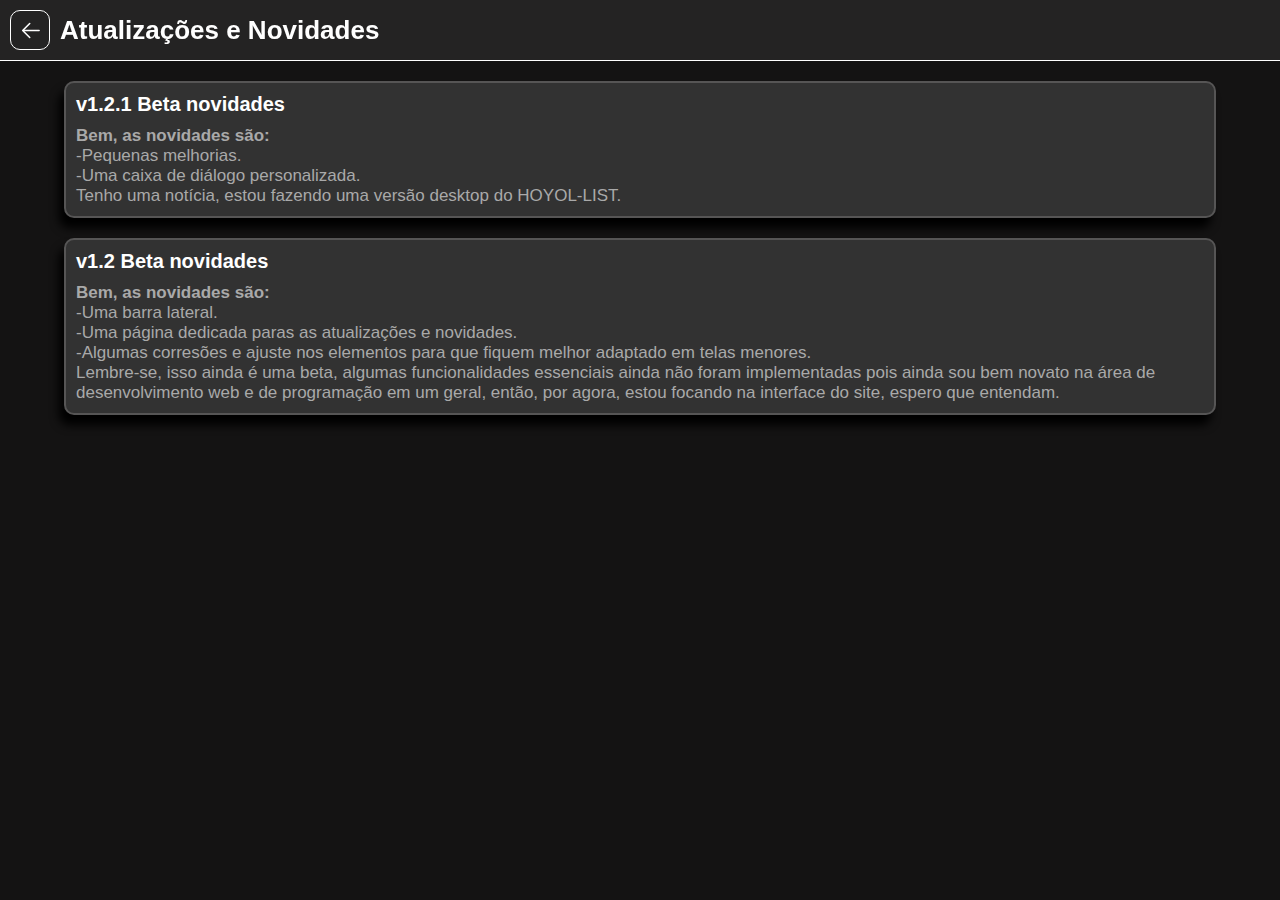
==== AtENv.html @ 74159651 "1.2.1 Beta" ====
<!DOCTYPE html>
<html lang="pt-br">
<head>
    <meta charset="UTF-8">
    <meta name="viewport" content="width=device-width, initial-scale=1.0">
    <meta http-equiv="X-UA-Compatible" content="ie=edge">
    <title>Atualizações e novidades</title>
    <link rel="stylesheet" href="estilos/style2.css">
    <script defer src="script.js"></script>
</head>
<body>
    <div id="topB">
        <button id="btV" onclick="Voltar()">
            <svg class="icons" viewBox="0 0 1024 1024" xmlns="http://www.w3.org/2000/svg">
                <path fill="currentColor" d="M224 480h640a32 32 0 1 1 0 64H224a32 32 0 0 1 0-64z"/>
                <path fill="currentColor" d="m237.248 512 265.408 265.344a32 32 0 0 1-45.312 45.312l-288-288a32 32 0 0 1 0-45.312l288-288a32 32 0 1 1 45.312 45.312L237.248 512z"/>
            </svg>
        </button>
        <h1 id="tP">Atualizações e Novidades</h1>
    </div>
    <div class="AtB">
        <h3 class="AtT">v1.2.1 Beta novidades</h3>
        <p class="AtP"><b>Bem, as novidades são:</b></p>
        <p class="AtP">-Pequenas melhorias.</p>
        <p class="AtP">-Uma caixa de diálogo personalizada.</p>
        <p class="AtP">Tenho uma notícia, estou fazendo uma versão desktop do HOYOL-LIST.</p>
    </div>
    <div class="AtB">
        <h3 class="AtT">v1.2 Beta novidades</h3>
        <p class="AtP"><b>Bem, as novidades são:</b></p>
        <p class="AtP">-Uma barra lateral.</p>
        <p class="AtP">-Uma página dedicada paras as atualizações e novidades.</p>
        <p class="AtP">-Algumas corresões e ajuste nos elementos para que fiquem melhor adaptado em telas menores.</p>
        <p class="AtP">Lembre-se, isso ainda é uma beta, algumas funcionalidades essenciais ainda não foram implementadas pois ainda sou bem novato na área de desenvolvimento web e de programação em um geral, então, por agora, estou focando na interface do site, espero que entendam.</p>
    </div>
</body>
</html>
---- estilos/style2.css ----
*{
    padding: 0%;
    margin: 0%;
}

body{
    background-color: rgb(20, 19, 19);
    box-sizing: border-box;
    width: 100%;
    height: 100%;
    display: flex;   
    flex-direction: column; 
    align-items: center;
}

.icons{
    width: 25px;
    height: 25px;
}

#topB{
    box-sizing: border-box;
    position: sticky;
    top: 0%;
    left: 0%;
    right: 0%;
    width: 100%;
    padding: 10px;
    display: flex;
    align-items: center;
    background: rgba(100, 100, 100, 0.2);
    backdrop-filter: blur(10px);
    border-bottom: 1px solid white;
}

#btV{
    box-sizing: border-box;
    background-color: transparent;
    color: white;
    border: 1px solid white;
    border-radius: 10px;
    padding: 5px;
    width: 40px;
    height: 40px;
    margin-right: 10px;
    display: flex;
    align-items: center;
    justify-content: center;
    cursor: pointer;
    transition: all 0.3s ease;
}

#btV:hover{
    color: rgb(50, 50, 50);
    background-color: white;
}

#tP{
    font-family: Arial, Helvetica, sans-serif;
    color: white;
    font-size: 26px;
}

.AtB{
    box-sizing: border-box;
    width: 90%;
    margin-top: 20px;
    border-radius: 10px;
    border: 2px solid rgb(86, 85, 85);
    background-color:rgb(50, 50, 50);
    padding: 10px;
    display: flex;
    flex-direction: column;
    align-items: center;
    justify-content: center;
    box-shadow: -5px 10px 10px rgb(0, 0, 0);
}

.AtT{
    font-family: Arial, Helvetica, sans-serif;
    color: white;
    font-size: 20px;
    width: 100%;
    margin-bottom: 10px;
}

.AtP{
    width: 100%;
    font-family: Arial, Helvetica, sans-serif;
    font-size: 17px;
    color: darkgray;
}
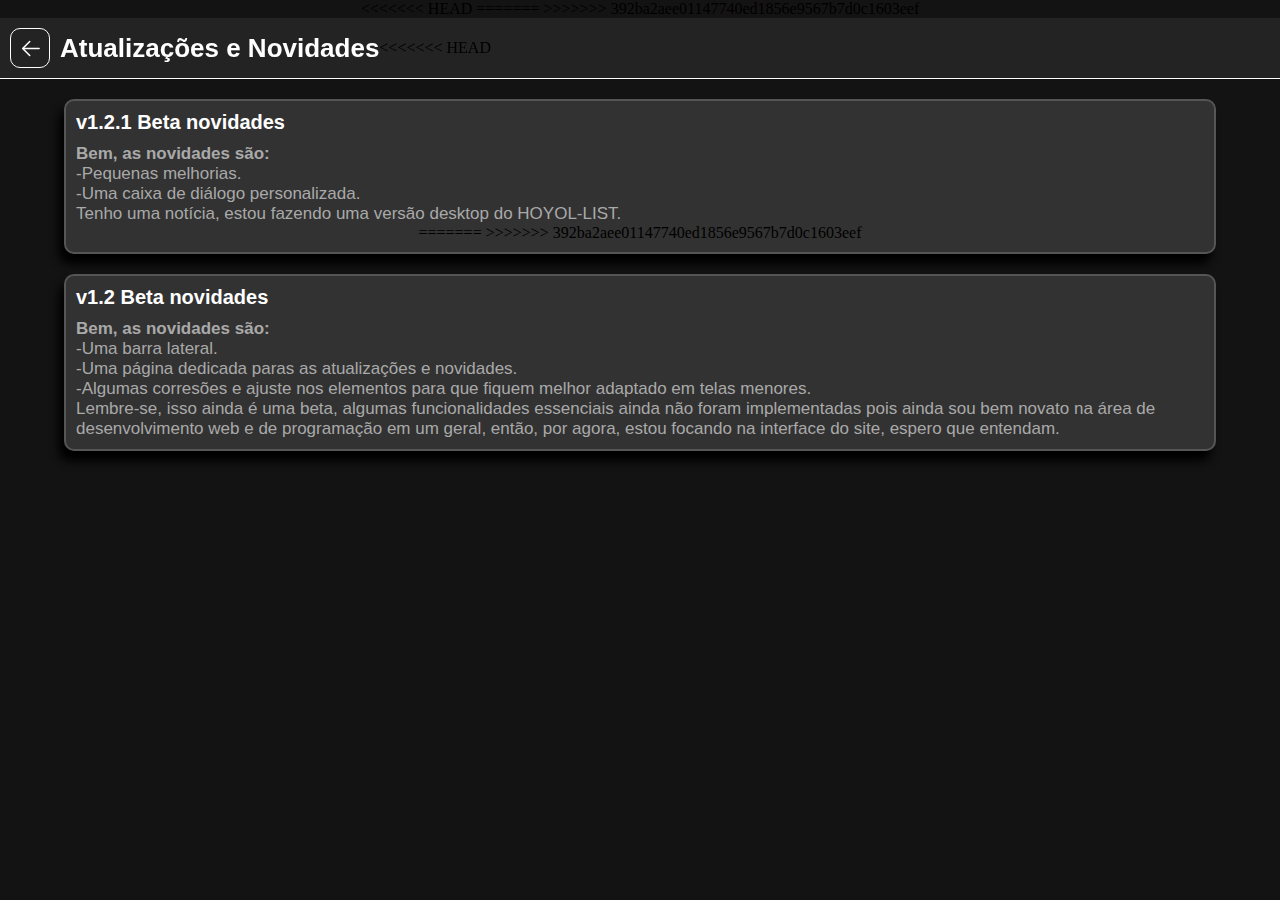
==== commit bdf4afb4: "Update AtENv.html" ====
--- a/AtENv.html
+++ b/AtENv.html
@@ -5,7 +5,11 @@
     <meta name="viewport" content="width=device-width, initial-scale=1.0">
     <meta http-equiv="X-UA-Compatible" content="ie=edge">
     <title>Atualizações e novidades</title>
+<<<<<<< HEAD
     <link rel="stylesheet" href="estilos/style2.css">
+=======
+    <link rel="stylesheet" href="style2.css">
+>>>>>>> 392ba2aee01147740ed1856e9567b7d0c1603eef
     <script defer src="script.js"></script>
 </head>
 <body>
@@ -17,6 +21,7 @@
             </svg>
         </button>
         <h1 id="tP">Atualizações e Novidades</h1>
+<<<<<<< HEAD
     </div>
     <div class="AtB">
         <h3 class="AtT">v1.2.1 Beta novidades</h3>
@@ -24,6 +29,8 @@
         <p class="AtP">-Pequenas melhorias.</p>
         <p class="AtP">-Uma caixa de diálogo personalizada.</p>
         <p class="AtP">Tenho uma notícia, estou fazendo uma versão desktop do HOYOL-LIST.</p>
+=======
+>>>>>>> 392ba2aee01147740ed1856e9567b7d0c1603eef
     </div>
     <div class="AtB">
         <h3 class="AtT">v1.2 Beta novidades</h3>
--- a/style2.css
+++ b/style2.css
@@ -0,0 +1,92 @@
+*{
+    padding: 0%;
+    margin: 0%;
+}
+
+body{
+    background-color: rgb(20, 19, 19);
+    box-sizing: border-box;
+    width: 100%;
+    height: 100%;
+    display: flex;   
+    flex-direction: column; 
+    align-items: center;
+}
+
+.icons{
+    width: 25px;
+    height: 25px;
+}
+
+#topB{
+    box-sizing: border-box;
+    position: sticky;
+    top: 0%;
+    left: 0%;
+    right: 0%;
+    width: 100%;
+    padding: 10px;
+    display: flex;
+    align-items: center;
+    background: rgba(100, 100, 100, 0.2);
+    backdrop-filter: blur(10px);
+    border-bottom: 1px solid white;
+}
+
+#btV{
+    box-sizing: border-box;
+    background-color: transparent;
+    color: white;
+    border: 1px solid white;
+    border-radius: 10px;
+    padding: 5px;
+    width: 40px;
+    height: 40px;
+    margin-right: 10px;
+    display: flex;
+    align-items: center;
+    justify-content: center;
+    cursor: pointer;
+    transition: all 0.3s ease;
+}
+
+#btV:hover{
+    color: rgb(50, 50, 50);
+    background-color: white;
+}
+
+#tP{
+    font-family: Arial, Helvetica, sans-serif;
+    color: white;
+    font-size: 26px;
+}
+
+.AtB{
+    box-sizing: border-box;
+    width: 90%;
+    margin-top: 20px;
+    border-radius: 10px;
+    border: 2px solid rgb(86, 85, 85);
+    background-color:rgb(50, 50, 50);
+    padding: 10px;
+    display: flex;
+    flex-direction: column;
+    align-items: center;
+    justify-content: center;
+    box-shadow: -5px 10px 10px rgb(0, 0, 0);
+}
+
+.AtT{
+    font-family: Arial, Helvetica, sans-serif;
+    color: white;
+    font-size: 20px;
+    width: 100%;
+    margin-bottom: 10px;
+}
+
+.AtP{
+    width: 100%;
+    font-family: Arial, Helvetica, sans-serif;
+    font-size: 17px;
+    color: darkgray;
+}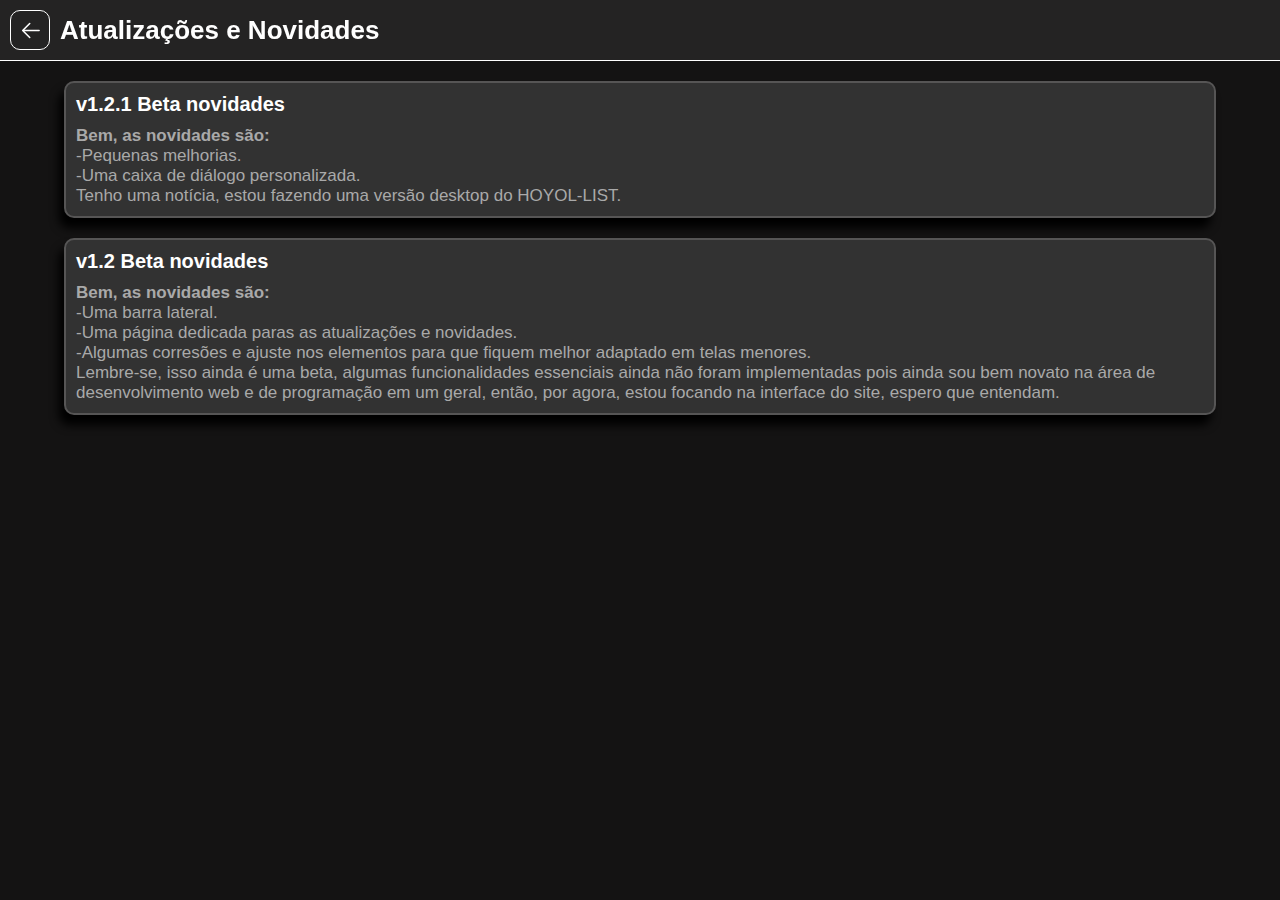
==== commit 6bbc3991: "Atualizar o AtENv.html" ====
--- a/AtENv.html
+++ b/AtENv.html
@@ -5,11 +5,9 @@
     <meta name="viewport" content="width=device-width, initial-scale=1.0">
     <meta http-equiv="X-UA-Compatible" content="ie=edge">
     <title>Atualizações e novidades</title>
-<<<<<<< HEAD
     <link rel="stylesheet" href="estilos/style2.css">
-=======
+
     <link rel="stylesheet" href="style2.css">
->>>>>>> 392ba2aee01147740ed1856e9567b7d0c1603eef
     <script defer src="script.js"></script>
 </head>
 <body>
@@ -21,16 +19,13 @@
             </svg>
         </button>
         <h1 id="tP">Atualizações e Novidades</h1>
-<<<<<<< HEAD
     </div>
     <div class="AtB">
         <h3 class="AtT">v1.2.1 Beta novidades</h3>
         <p class="AtP"><b>Bem, as novidades são:</b></p>
         <p class="AtP">-Pequenas melhorias.</p>
         <p class="AtP">-Uma caixa de diálogo personalizada.</p>
-        <p class="AtP">Tenho uma notícia, estou fazendo uma versão desktop do HOYOL-LIST.</p>
-=======
->>>>>>> 392ba2aee01147740ed1856e9567b7d0c1603eef
+        <p class="AtP">Tenho uma notícia, estou fazendo uma versão desktop do HOYOL-LIST.</p> 
     </div>
     <div class="AtB">
         <h3 class="AtT">v1.2 Beta novidades</h3>
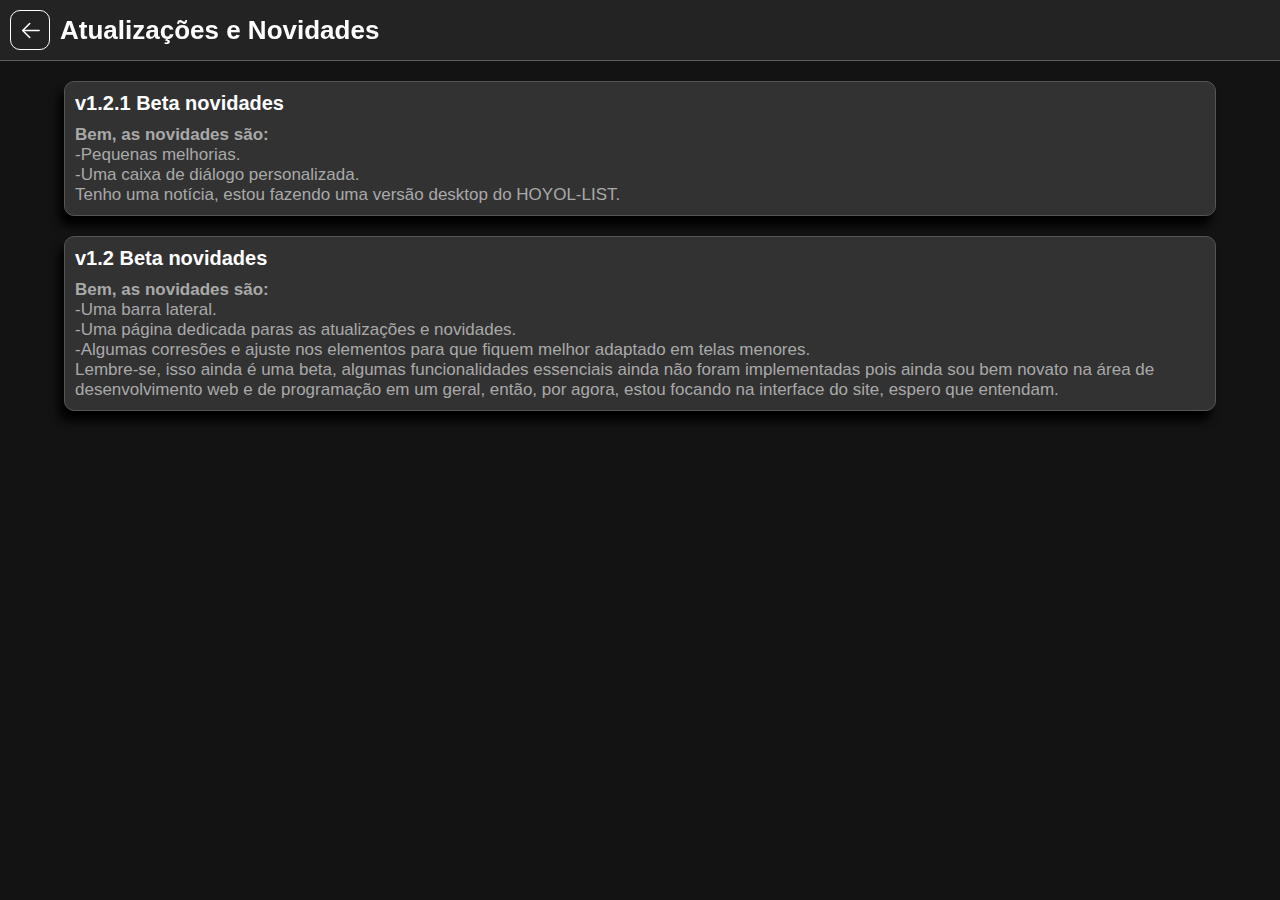
==== commit df50c90e: "Algumas melhorias" ====
--- a/AtENv.html
+++ b/AtENv.html
@@ -6,8 +6,6 @@
     <meta http-equiv="X-UA-Compatible" content="ie=edge">
     <title>Atualizações e novidades</title>
     <link rel="stylesheet" href="estilos/style2.css">
-
-    <link rel="stylesheet" href="style2.css">
     <script defer src="script.js"></script>
 </head>
 <body>
@@ -25,7 +23,7 @@
         <p class="AtP"><b>Bem, as novidades são:</b></p>
         <p class="AtP">-Pequenas melhorias.</p>
         <p class="AtP">-Uma caixa de diálogo personalizada.</p>
-        <p class="AtP">Tenho uma notícia, estou fazendo uma versão desktop do HOYOL-LIST.</p> 
+        <p class="AtP">Tenho uma notícia, estou fazendo uma versão desktop do HOYOL-LIST.</p>
     </div>
     <div class="AtB">
         <h3 class="AtT">v1.2 Beta novidades</h3>
--- a/estilos/style2.css
+++ b/estilos/style2.css
@@ -30,7 +30,7 @@
     align-items: center;
     background: rgba(100, 100, 100, 0.2);
     backdrop-filter: blur(10px);
-    border-bottom: 1px solid white;
+    border-bottom: 1px solid rgb(94, 94, 94);
 }
 
 #btV{
@@ -66,7 +66,7 @@
     width: 90%;
     margin-top: 20px;
     border-radius: 10px;
-    border: 2px solid rgb(86, 85, 85);
+    border: 1px solid rgb(86, 85, 85);
     background-color:rgb(50, 50, 50);
     padding: 10px;
     display: flex;
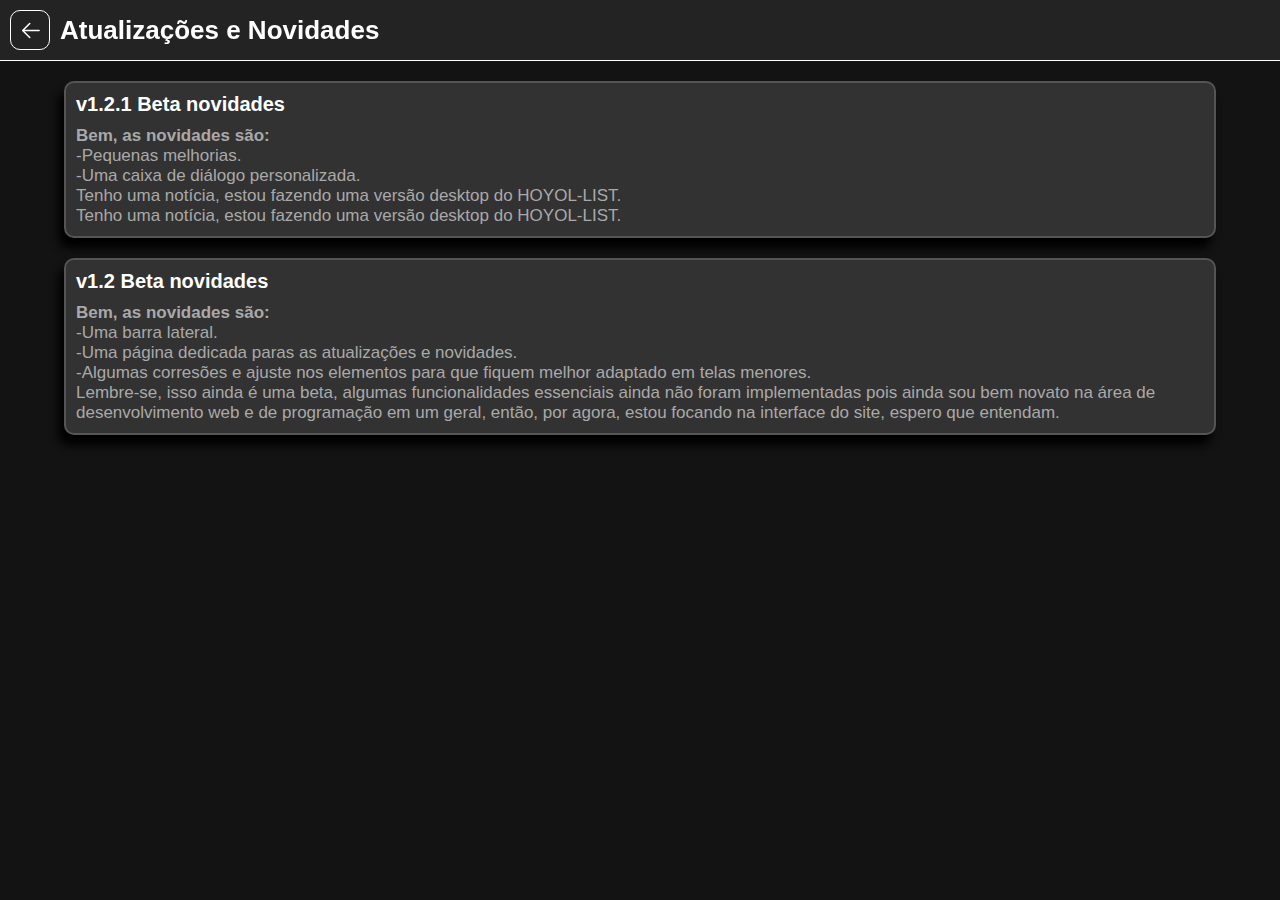
==== commit 59ef61db: "Merge branch 'main' of https://github.com/LuquinhasAMC/HOYOL-LIST" ====
--- a/AtENv.html
+++ b/AtENv.html
@@ -6,6 +6,7 @@
     <meta http-equiv="X-UA-Compatible" content="ie=edge">
     <title>Atualizações e novidades</title>
     <link rel="stylesheet" href="estilos/style2.css">
+    <link rel="stylesheet" href="style2.css">
     <script defer src="script.js"></script>
 </head>
 <body>
@@ -24,6 +25,7 @@
         <p class="AtP">-Pequenas melhorias.</p>
         <p class="AtP">-Uma caixa de diálogo personalizada.</p>
         <p class="AtP">Tenho uma notícia, estou fazendo uma versão desktop do HOYOL-LIST.</p>
+        <p class="AtP">Tenho uma notícia, estou fazendo uma versão desktop do HOYOL-LIST.</p> 
     </div>
     <div class="AtB">
         <h3 class="AtT">v1.2 Beta novidades</h3>
--- a/style2.css
+++ b/style2.css
@@ -0,0 +1,92 @@
+*{
+    padding: 0%;
+    margin: 0%;
+}
+
+body{
+    background-color: rgb(20, 19, 19);
+    box-sizing: border-box;
+    width: 100%;
+    height: 100%;
+    display: flex;   
+    flex-direction: column; 
+    align-items: center;
+}
+
+.icons{
+    width: 25px;
+    height: 25px;
+}
+
+#topB{
+    box-sizing: border-box;
+    position: sticky;
+    top: 0%;
+    left: 0%;
+    right: 0%;
+    width: 100%;
+    padding: 10px;
+    display: flex;
+    align-items: center;
+    background: rgba(100, 100, 100, 0.2);
+    backdrop-filter: blur(10px);
+    border-bottom: 1px solid white;
+}
+
+#btV{
+    box-sizing: border-box;
+    background-color: transparent;
+    color: white;
+    border: 1px solid white;
+    border-radius: 10px;
+    padding: 5px;
+    width: 40px;
+    height: 40px;
+    margin-right: 10px;
+    display: flex;
+    align-items: center;
+    justify-content: center;
+    cursor: pointer;
+    transition: all 0.3s ease;
+}
+
+#btV:hover{
+    color: rgb(50, 50, 50);
+    background-color: white;
+}
+
+#tP{
+    font-family: Arial, Helvetica, sans-serif;
+    color: white;
+    font-size: 26px;
+}
+
+.AtB{
+    box-sizing: border-box;
+    width: 90%;
+    margin-top: 20px;
+    border-radius: 10px;
+    border: 2px solid rgb(86, 85, 85);
+    background-color:rgb(50, 50, 50);
+    padding: 10px;
+    display: flex;
+    flex-direction: column;
+    align-items: center;
+    justify-content: center;
+    box-shadow: -5px 10px 10px rgb(0, 0, 0);
+}
+
+.AtT{
+    font-family: Arial, Helvetica, sans-serif;
+    color: white;
+    font-size: 20px;
+    width: 100%;
+    margin-bottom: 10px;
+}
+
+.AtP{
+    width: 100%;
+    font-family: Arial, Helvetica, sans-serif;
+    font-size: 17px;
+    color: darkgray;
+}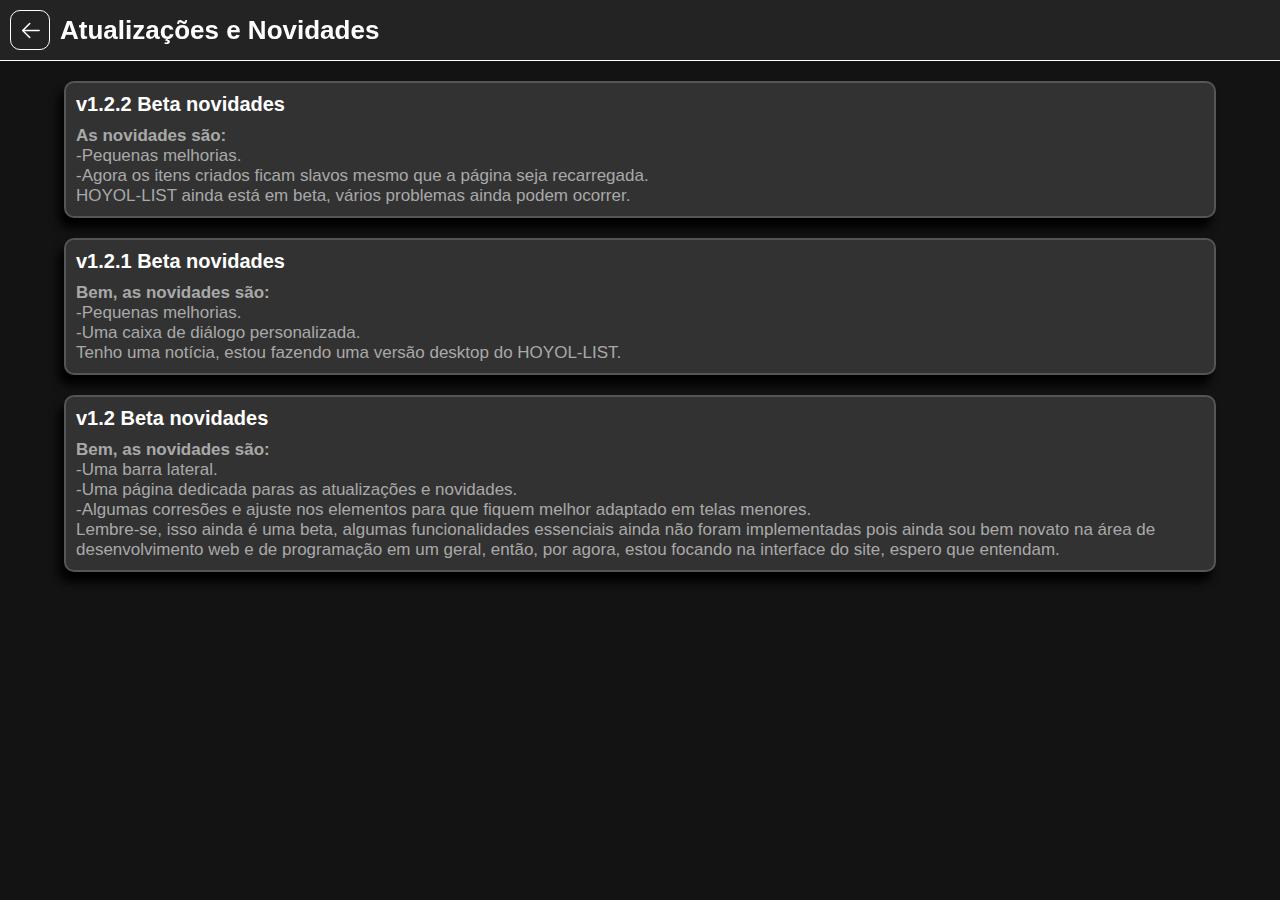
==== commit fb91735d: "v1.2.2" ====
--- a/AtENv.html
+++ b/AtENv.html
@@ -20,12 +20,18 @@
         <h1 id="tP">Atualizações e Novidades</h1>
     </div>
     <div class="AtB">
+        <h3 class="AtT">v1.2.2 Beta novidades</h3>
+        <p class="AtP"><b>As novidades são:</b></p>
+        <p class="AtP">-Pequenas melhorias.</p>
+        <p class="AtP">-Agora os itens criados ficam slavos mesmo que a página seja recarregada.</p>
+        <p class="AtP"> HOYOL-LIST ainda está em beta, vários problemas ainda podem ocorrer.</p>
+    </div>
+    <div class="AtB">
         <h3 class="AtT">v1.2.1 Beta novidades</h3>
         <p class="AtP"><b>Bem, as novidades são:</b></p>
         <p class="AtP">-Pequenas melhorias.</p>
         <p class="AtP">-Uma caixa de diálogo personalizada.</p>
         <p class="AtP">Tenho uma notícia, estou fazendo uma versão desktop do HOYOL-LIST.</p>
-        <p class="AtP">Tenho uma notícia, estou fazendo uma versão desktop do HOYOL-LIST.</p> 
     </div>
     <div class="AtB">
         <h3 class="AtT">v1.2 Beta novidades</h3>
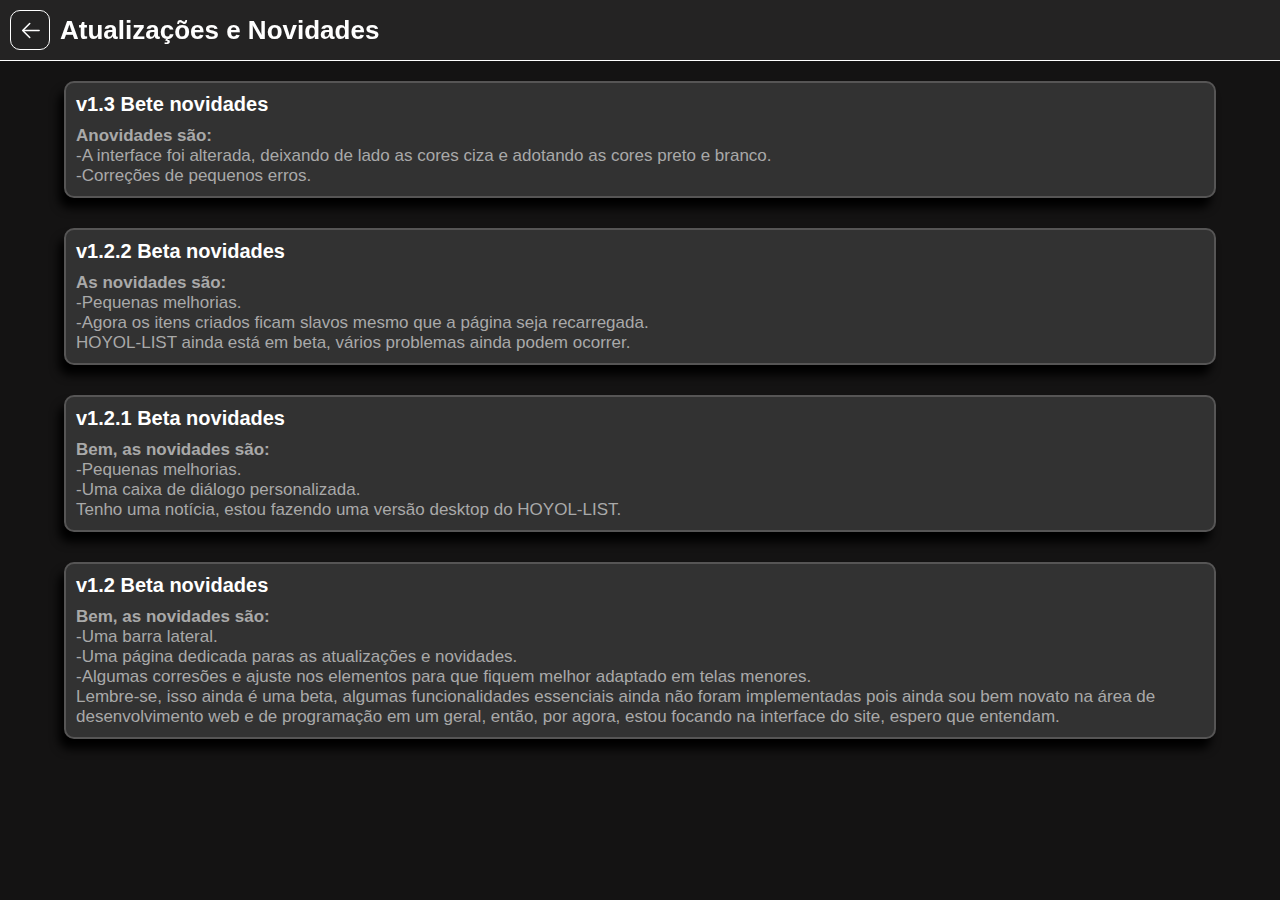
==== commit f6e29c84: "V1.3" ====
--- a/AtENv.html
+++ b/AtENv.html
@@ -8,6 +8,9 @@
     <link rel="stylesheet" href="estilos/style2.css">
     <link rel="stylesheet" href="style2.css">
     <script defer src="script.js"></script>
+    <link rel="preconnect" href="https://fonts.googleapis.com">
+    <link rel="preconnect" href="https://fonts.gstatic.com" crossorigin>
+    <link href="https://fonts.googleapis.com/css2?family=Josefin+Sans:ital,wght@0,100..700;1,100..700&family=Lobster&family=Oswald:wght@200..700&family=Roboto+Slab:wght@100..900&family=Roboto:ital,wght@0,100..900;1,100..900&family=Rubik:ital,wght@0,300..900;1,300..900&family=Sigmar&display=swap" rel="stylesheet">
 </head>
 <body>
     <div id="topB">
@@ -18,6 +21,14 @@
             </svg>
         </button>
         <h1 id="tP">Atualizações e Novidades</h1>
+    </div>
+    <div class="AtB">
+        <h3 class="AtT">v1.3 Bete novidades</h3>
+        <p class="AtP">
+            <b>Anovidades são:</b><br>
+            -A interface foi alterada, deixando de lado as cores ciza e adotando as cores preto e branco. <br>
+            -Correções de pequenos erros.
+        </p>
     </div>
     <div class="AtB">
         <h3 class="AtT">v1.2.2 Beta novidades</h3>
--- a/estilos/style2.css
+++ b/estilos/style2.css
@@ -1,16 +1,23 @@
 *{
     padding: 0%;
     margin: 0%;
+    box-sizing: border-box;
+    outline: none;
 }
 
 body{
-    background-color: rgb(20, 19, 19);
+    background-color: rgb(0, 0, 0);
     box-sizing: border-box;
     width: 100%;
     height: 100%;
     display: flex;   
     flex-direction: column; 
     align-items: center;
+    font-family: 'Rubik', sans-serif;
+}
+
+::-webkit-scrollbar{
+    display: none;
 }
 
 .icons{
@@ -28,16 +35,16 @@
     padding: 10px;
     display: flex;
     align-items: center;
-    background: rgba(100, 100, 100, 0.2);
+    background: rgba(0, 0, 0, 0.486);
     backdrop-filter: blur(10px);
-    border-bottom: 1px solid rgb(94, 94, 94);
+    border-bottom: 1px solid rgb(49, 52, 59);
 }
 
 #btV{
     box-sizing: border-box;
     background-color: transparent;
     color: white;
-    border: 1px solid white;
+    border: 1px solid transparent;
     border-radius: 10px;
     padding: 5px;
     width: 40px;
@@ -51,23 +58,22 @@
 }
 
 #btV:hover{
-    color: rgb(50, 50, 50);
+    color: rgb(0, 0, 0);
     background-color: white;
 }
 
 #tP{
-    font-family: Arial, Helvetica, sans-serif;
     color: white;
     font-size: 26px;
 }
 
 .AtB{
-    box-sizing: border-box;
     width: 90%;
     margin-top: 20px;
+    margin-bottom: 10px;
     border-radius: 10px;
-    border: 1px solid rgb(86, 85, 85);
-    background-color:rgb(50, 50, 50);
+    border: 2px solid rgb(49, 52, 59);
+    background-color:rgb(0, 0, 0);
     padding: 10px;
     display: flex;
     flex-direction: column;
@@ -77,7 +83,6 @@
 }
 
 .AtT{
-    font-family: Arial, Helvetica, sans-serif;
     color: white;
     font-size: 20px;
     width: 100%;
@@ -86,7 +91,6 @@
 
 .AtP{
     width: 100%;
-    font-family: Arial, Helvetica, sans-serif;
     font-size: 17px;
-    color: darkgray;
+    color: rgb(79, 82, 90);
 }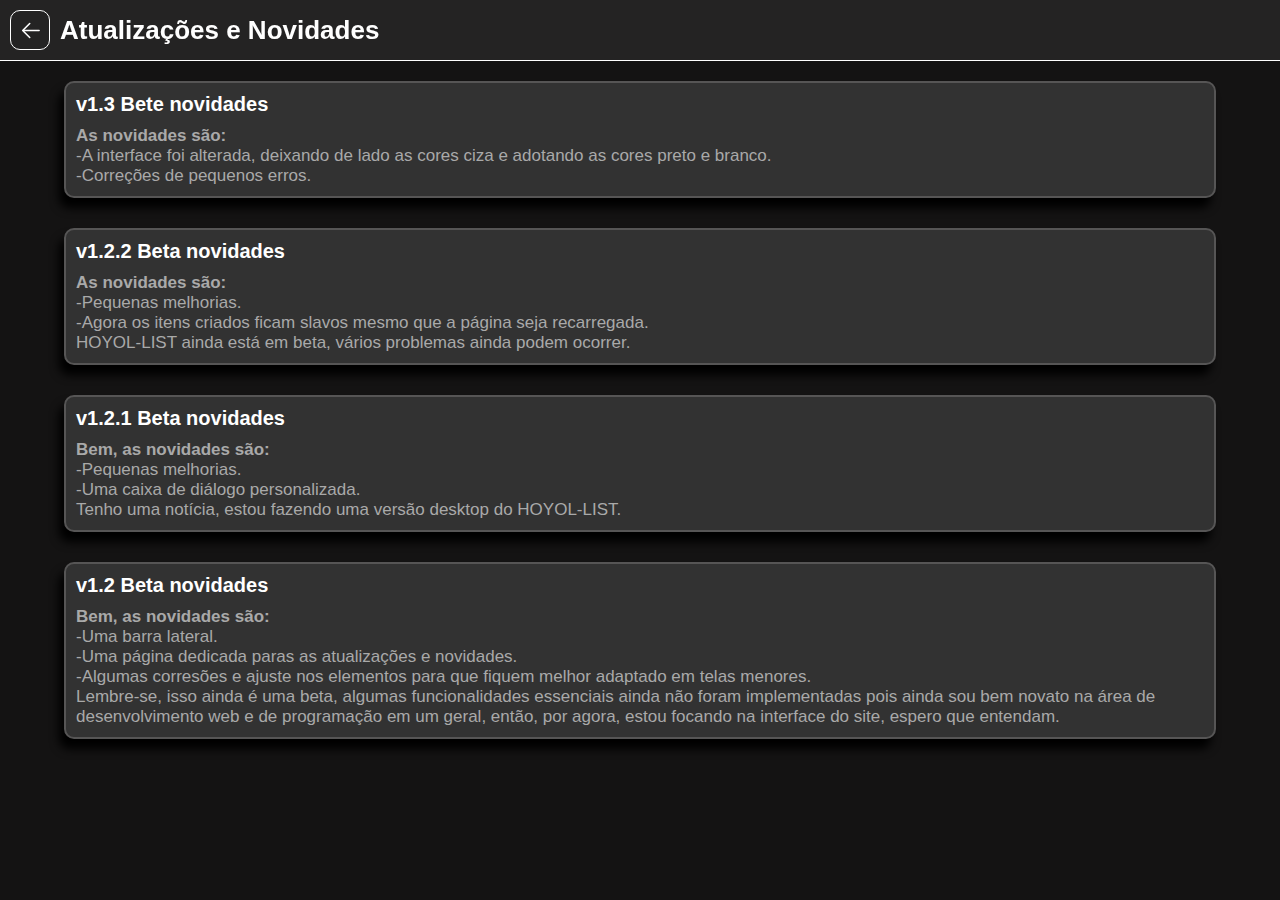
==== commit c164ba7a: "Pequena correção de digitação" ====
--- a/AtENv.html
+++ b/AtENv.html
@@ -25,7 +25,7 @@
     <div class="AtB">
         <h3 class="AtT">v1.3 Bete novidades</h3>
         <p class="AtP">
-            <b>Anovidades são:</b><br>
+            <b>As novidades são:</b><br>
             -A interface foi alterada, deixando de lado as cores ciza e adotando as cores preto e branco. <br>
             -Correções de pequenos erros.
         </p>
